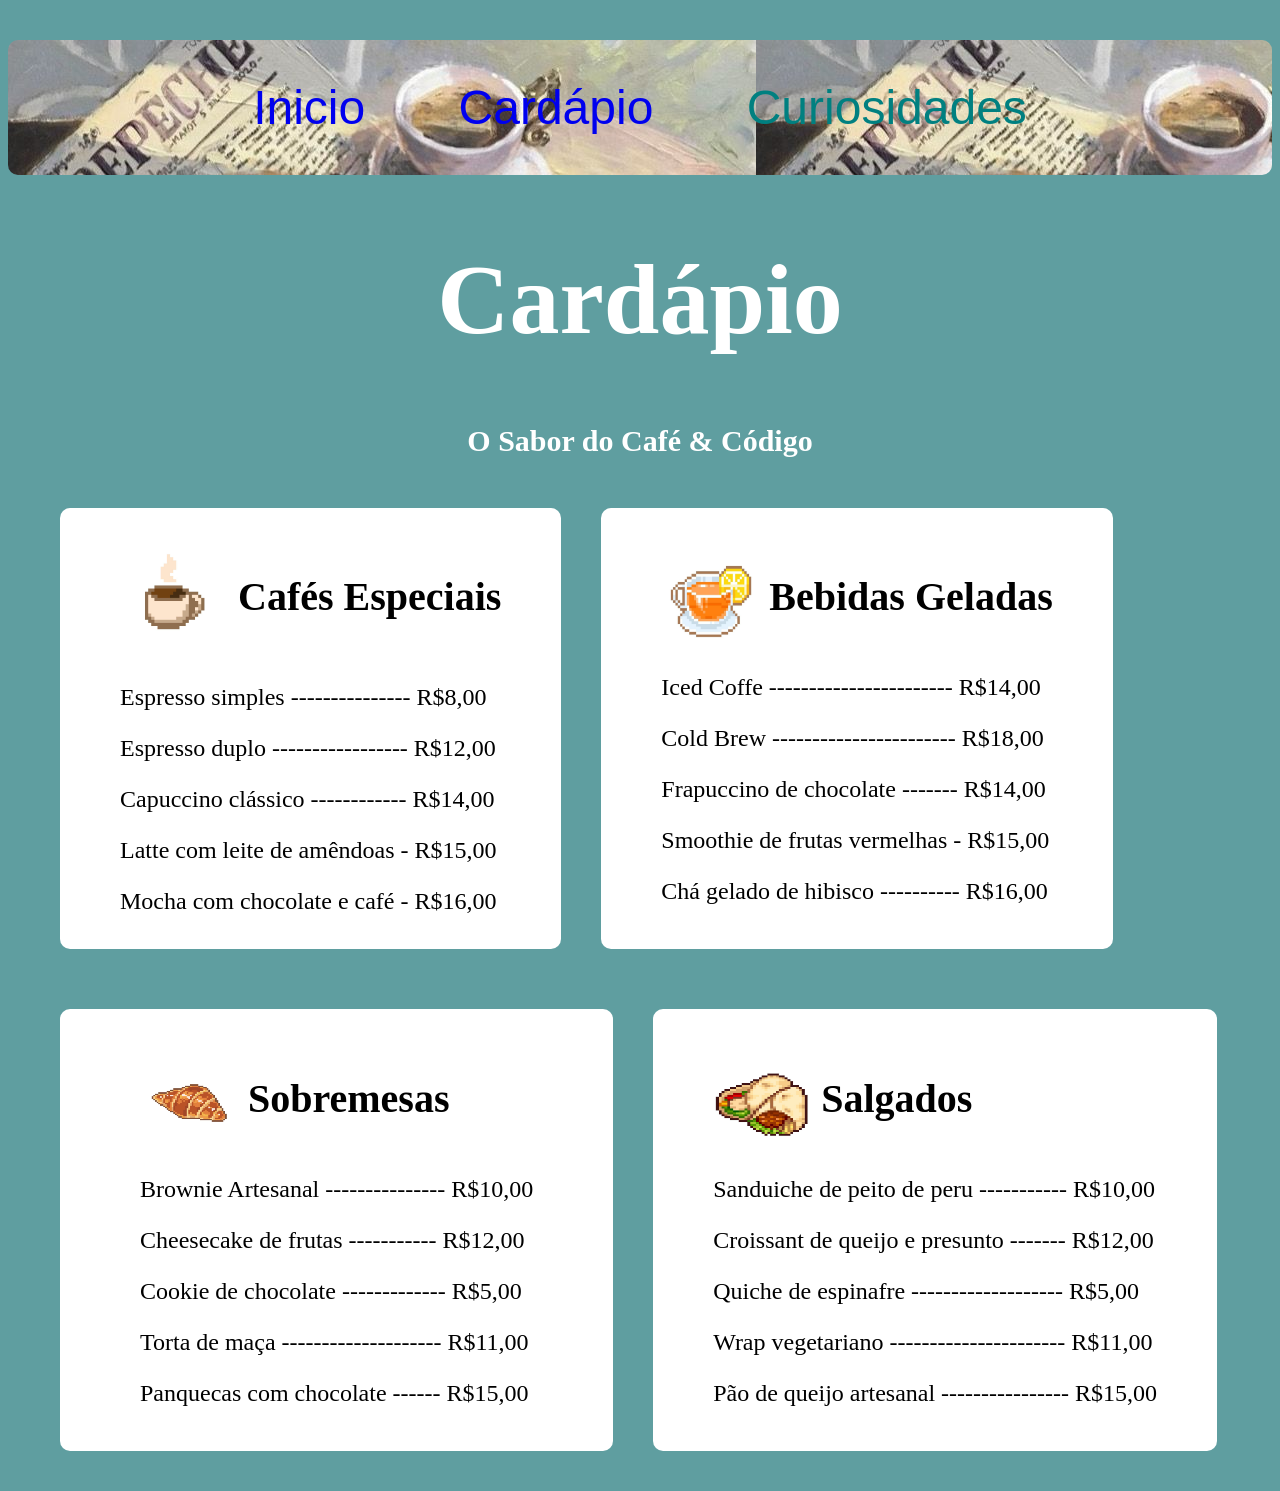
==== igorFrontEnd/cardapio.html @ f8c214fd "Cafe e Codigo" ====
<!DOCTYPE html>
<html lang="en">
<head>
    <meta charset="UTF-8">
    <meta name="viewport" content="width=device-width, initial-scale=1.0">
    <title>Café & Código</title>

    <link rel="stylesheet" href="cardapio.css">
</head>
<body>
    <div class="navBar">
        <nav>
            <a href="inicio.html">Inicio</a>
            <a href="cardapio.html">Cardápio</a>
            <a>Curiosidades</a>
        </nav>
    </div>

    <h1>
        Cardápio
    </h1>

    <h3>O Sabor do Café & Código</h3>

    <div class="cardapioPrimeiro">
        <div class="cafeEsp">
            <h2><img src="cafezin.jpg"> Cafés Especiais</h2>

            <p>Espresso simples --------------- R$8,00</p>
            <p>Espresso duplo ----------------- R$12,00</p>
            <p>Capuccino clássico ------------ R$14,00</p>
            <p>Latte com leite de amêndoas - R$15,00</p>
            <p>Mocha com chocolate e café - R$16,00</p>
        </div>

        <div class="bebidasGeladas">
            <h2><img src="bebida.jpg">Bebidas Geladas</h2>

            <p>Iced Coffe ----------------------- R$14,00</p>
            <p>Cold Brew ----------------------- R$18,00</p>
            <p>Frapuccino de chocolate ------- R$14,00</p>
            <p>Smoothie de frutas vermelhas - R$15,00</p>
            <p>Chá gelado de hibisco ---------- R$16,00</p>
        </div>

    </div>

    <div class="cardapioSegundo">

        <div class="docesSobremesas">

        <h2><img src="doces.jpg">Sobremesas</h2>

            <p>Brownie Artesanal --------------- R$10,00</p>
            <p>Cheesecake de frutas ----------- R$12,00</p>
            <p>Cookie de chocolate ------------- R$5,00</p>
            <p>Torta de maça -------------------- R$11,00</p>
            <p>Panquecas com chocolate ------ R$15,00 </p>

        </div>

        <div class="salgados">

        <h2><img src="salgado.jpg">Salgados</h2>

            <p>Sanduiche de peito de peru ----------- R$10,00</p>
            <p>Croissant de queijo e presunto ------- R$12,00</p>
            <p>Quiche de espinafre ------------------- R$5,00</p>
            <p>Wrap vegetariano ---------------------- R$11,00</p>
            <p>Pão de queijo artesanal ---------------- R$15,00</p>

        </div>

    </div>

</body>
</html>
---- igorFrontEnd/cardapio.css ----
body
{
    background-color: cadetblue;
}

h1
{
    text-align: center;
    font-family: 'Times New Roman', Times, serif;
    font-size: 100px;
    color: white;
}

h3
{
    color: white;
    font-size: 30px;
    text-align: center;
    font-family: 'Times New Roman', Times, serif;
}

.navBar
{
    max-width: 1200px;
    padding: 40px;
    margin: 40px auto;
    border-radius: 10px;
    background-image: url(imagem1.jpg) ;
    box-shadow: rgba(0, 0, 0, 0.329);

    font-family: 'Franklin Gothic Medium', 'Arial Narrow', Arial, sans-serif;
    font-size: 48px;
    color:teal;
    text-align: center;

    cursor: pointer;
    transition-duration: 0.3s;
}

.navBar:hover
{
    background-image: none;
    background-color: white;
    color: black;
}

.navBar a
{
    padding: 0 40px;
    text-decoration: none;
}

.navBar a:hover
{
    color: teal;
    padding: 0 40px;
}

.cardapioPrimeiro
{
    max-width: 1200px;
    margin: 20px auto;

    display: flex;
    align-items: flex-start;
}
.cafeEsp
{
    max-width: 600px;
    padding: 10px 60px;
    margin: 20px ;
    border-radius: 10px;
    background-color: white;
    justify-self: start;

    font-size: 24px;
}

.cafeEsp h2
{
    font-size: 40px;
    font-family:Georgia, 'Times New Roman', Times, serif
}

.cafeEsp img
{
    width: 100px;
    height: 100px;
    vertical-align:middle;
    margin-right: 8px;
}

.bebidasGeladas
{
    max-width: 600px;
    padding: 20px 60px;
    margin: 20px ;
    margin-top: 20px;
    border-radius: 10px;
    background-color: white;
    justify-self: start;

    font-size: 24px;
}

.bebidasGeladas h2
{
    font-size: 40px;
    font-family:Georgia, 'Times New Roman', Times, serif
}

.bebidasGeladas img
{
    width: 100px;
    height: 80px;
    vertical-align:middle;
    margin-right: 8px;
}

.cardapioSegundo
{
    max-width: 1200px;
    margin: 20px auto;

    display: flex;
    align-items: flex-start;
}

.docesSobremesas
{
    max-width: 600px;
    padding: 20px 80px;
    margin: 20px;
    margin-top: 20px;
    border-radius: 10px;
    background-color: white;
    justify-self: start;

    font-size: 24px;
}

.docesSobremesas h2
{
    font-size: 40px;
    font-family:Georgia, 'Times New Roman', Times, serif
}

.docesSobremesas img
{
    width: 100px;
    height: 80px;
    vertical-align:middle;
    margin-right: 8px;
}

.salgados
{
    max-width: 600px;
    padding: 20px 60px;
    margin: 20px ;
    margin-top: 20px;
    border-radius: 10px;
    background-color: white;
    justify-self: start;

    font-size: 24px;
}

.salgados h2
{
    font-size: 40px;
    font-family:Georgia, 'Times New Roman', Times, serif
}

.salgados img
{
    width: 100px;
    height: 80px;
    vertical-align:middle;
    margin-right: 8px;
}
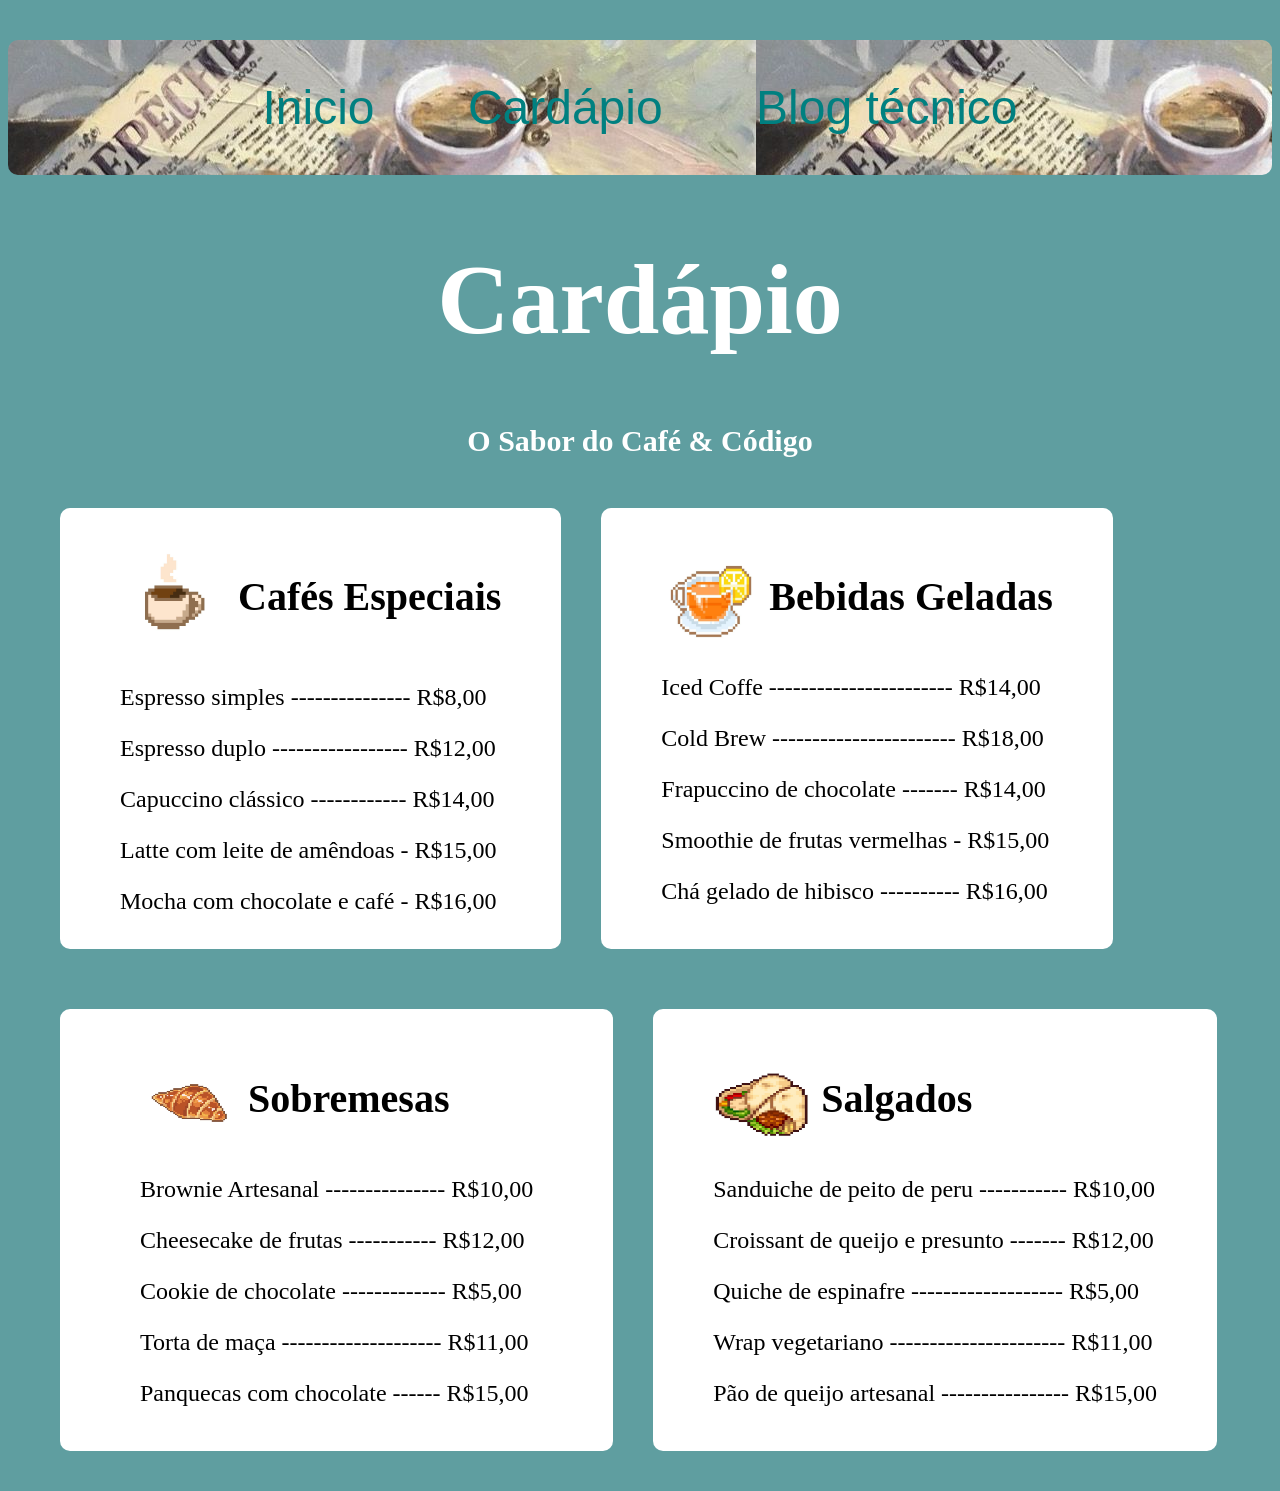
==== commit 19bbb057: "feat: Término do site" ====
--- a/igorFrontEnd/cardapio.html
+++ b/igorFrontEnd/cardapio.html
@@ -12,7 +12,7 @@
         <nav>
             <a href="inicio.html">Inicio</a>
             <a href="cardapio.html">Cardápio</a>
-            <a>Curiosidades</a>
+            <a href="blog.html">Blog técnico</a>
         </nav>
     </div>
 
--- a/igorFrontEnd/cardapio.css
+++ b/igorFrontEnd/cardapio.css
@@ -48,11 +48,12 @@
 {
     padding: 0 40px;
     text-decoration: none;
+    color:teal
 }
 
 .navBar a:hover
 {
-    color: teal;
+    color: black;
     padding: 0 40px;
 }
 
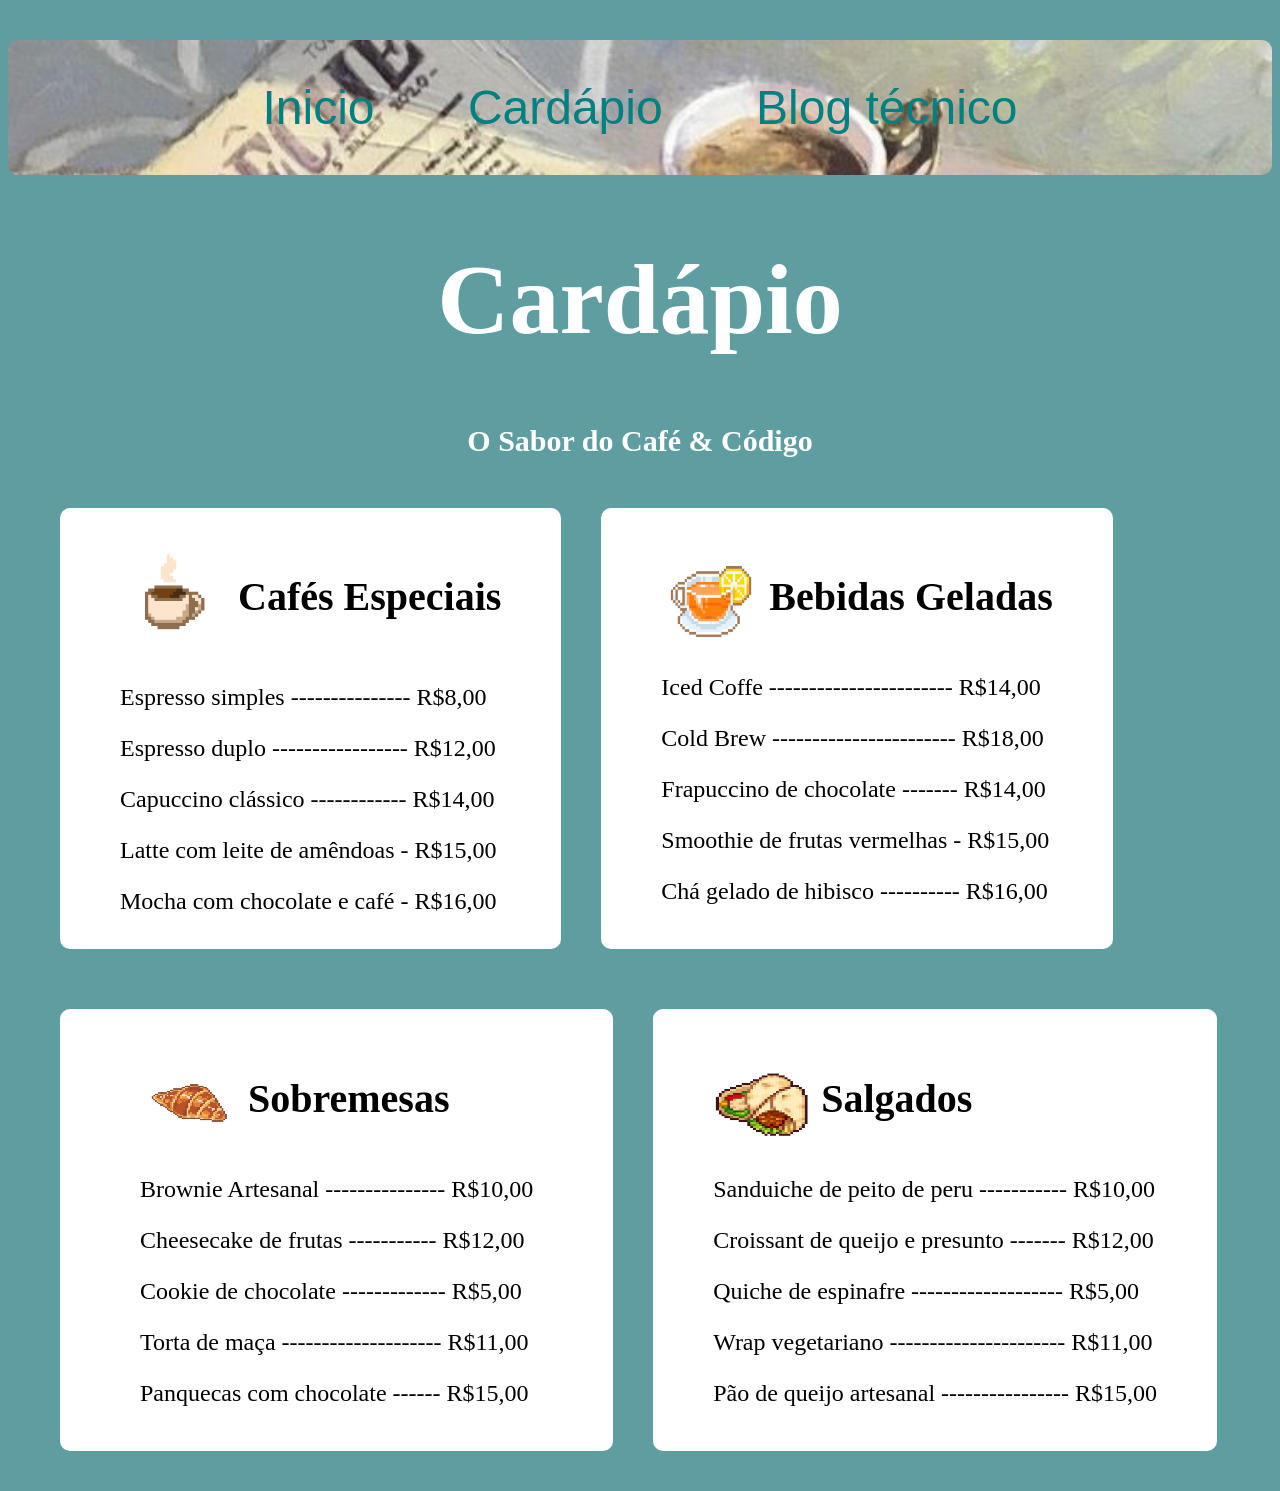
==== commit aea234fc: "feat:alterar identação" ====
--- a/igorFrontEnd/cardapio.html
+++ b/igorFrontEnd/cardapio.html
@@ -24,23 +24,23 @@
 
     <div class="cardapioPrimeiro">
         <div class="cafeEsp">
-            <h2><img src="cafezin.jpg"> Cafés Especiais</h2>
+                <h2><img src="cafezin.jpg"> Cafés Especiais</h2>
 
-            <p>Espresso simples --------------- R$8,00</p>
-            <p>Espresso duplo ----------------- R$12,00</p>
-            <p>Capuccino clássico ------------ R$14,00</p>
-            <p>Latte com leite de amêndoas - R$15,00</p>
-            <p>Mocha com chocolate e café - R$16,00</p>
+                <p>Espresso simples --------------- R$8,00</p>
+                <p>Espresso duplo ----------------- R$12,00</p>
+                <p>Capuccino clássico ------------ R$14,00</p>
+                <p>Latte com leite de amêndoas - R$15,00</p>
+                <p>Mocha com chocolate e café - R$16,00</p>
         </div>
 
         <div class="bebidasGeladas">
-            <h2><img src="bebida.jpg">Bebidas Geladas</h2>
+                <h2><img src="bebida.jpg">Bebidas Geladas</h2>
 
-            <p>Iced Coffe ----------------------- R$14,00</p>
-            <p>Cold Brew ----------------------- R$18,00</p>
-            <p>Frapuccino de chocolate ------- R$14,00</p>
-            <p>Smoothie de frutas vermelhas - R$15,00</p>
-            <p>Chá gelado de hibisco ---------- R$16,00</p>
+                <p>Iced Coffe ----------------------- R$14,00</p>
+                <p>Cold Brew ----------------------- R$18,00</p>
+                <p>Frapuccino de chocolate ------- R$14,00</p>
+                <p>Smoothie de frutas vermelhas - R$15,00</p>
+                <p>Chá gelado de hibisco ---------- R$16,00</p>
         </div>
 
     </div>
@@ -49,25 +49,25 @@
 
         <div class="docesSobremesas">
 
-        <h2><img src="doces.jpg">Sobremesas</h2>
+            <h2><img src="doces.jpg">Sobremesas</h2>
 
-            <p>Brownie Artesanal --------------- R$10,00</p>
-            <p>Cheesecake de frutas ----------- R$12,00</p>
-            <p>Cookie de chocolate ------------- R$5,00</p>
-            <p>Torta de maça -------------------- R$11,00</p>
-            <p>Panquecas com chocolate ------ R$15,00 </p>
+                <p>Brownie Artesanal --------------- R$10,00</p>
+                <p>Cheesecake de frutas ----------- R$12,00</p>
+                <p>Cookie de chocolate ------------- R$5,00</p>
+                <p>Torta de maça -------------------- R$11,00</p>
+                <p>Panquecas com chocolate ------ R$15,00 </p>
 
         </div>
 
         <div class="salgados">
 
-        <h2><img src="salgado.jpg">Salgados</h2>
+            <h2><img src="salgado.jpg">Salgados</h2>
 
-            <p>Sanduiche de peito de peru ----------- R$10,00</p>
-            <p>Croissant de queijo e presunto ------- R$12,00</p>
-            <p>Quiche de espinafre ------------------- R$5,00</p>
-            <p>Wrap vegetariano ---------------------- R$11,00</p>
-            <p>Pão de queijo artesanal ---------------- R$15,00</p>
+                <p>Sanduiche de peito de peru ----------- R$10,00</p>
+                <p>Croissant de queijo e presunto ------- R$12,00</p>
+                <p>Quiche de espinafre ------------------- R$5,00</p>
+                <p>Wrap vegetariano ---------------------- R$11,00</p>
+                <p>Pão de queijo artesanal ---------------- R$15,00</p>
 
         </div>
 
--- a/igorFrontEnd/cardapio.css
+++ b/igorFrontEnd/cardapio.css
@@ -26,6 +26,7 @@
     margin: 40px auto;
     border-radius: 10px;
     background-image: url(imagem1.jpg) ;
+    background-size: cover;
     box-shadow: rgba(0, 0, 0, 0.329);
 
     font-family: 'Franklin Gothic Medium', 'Arial Narrow', Arial, sans-serif;
